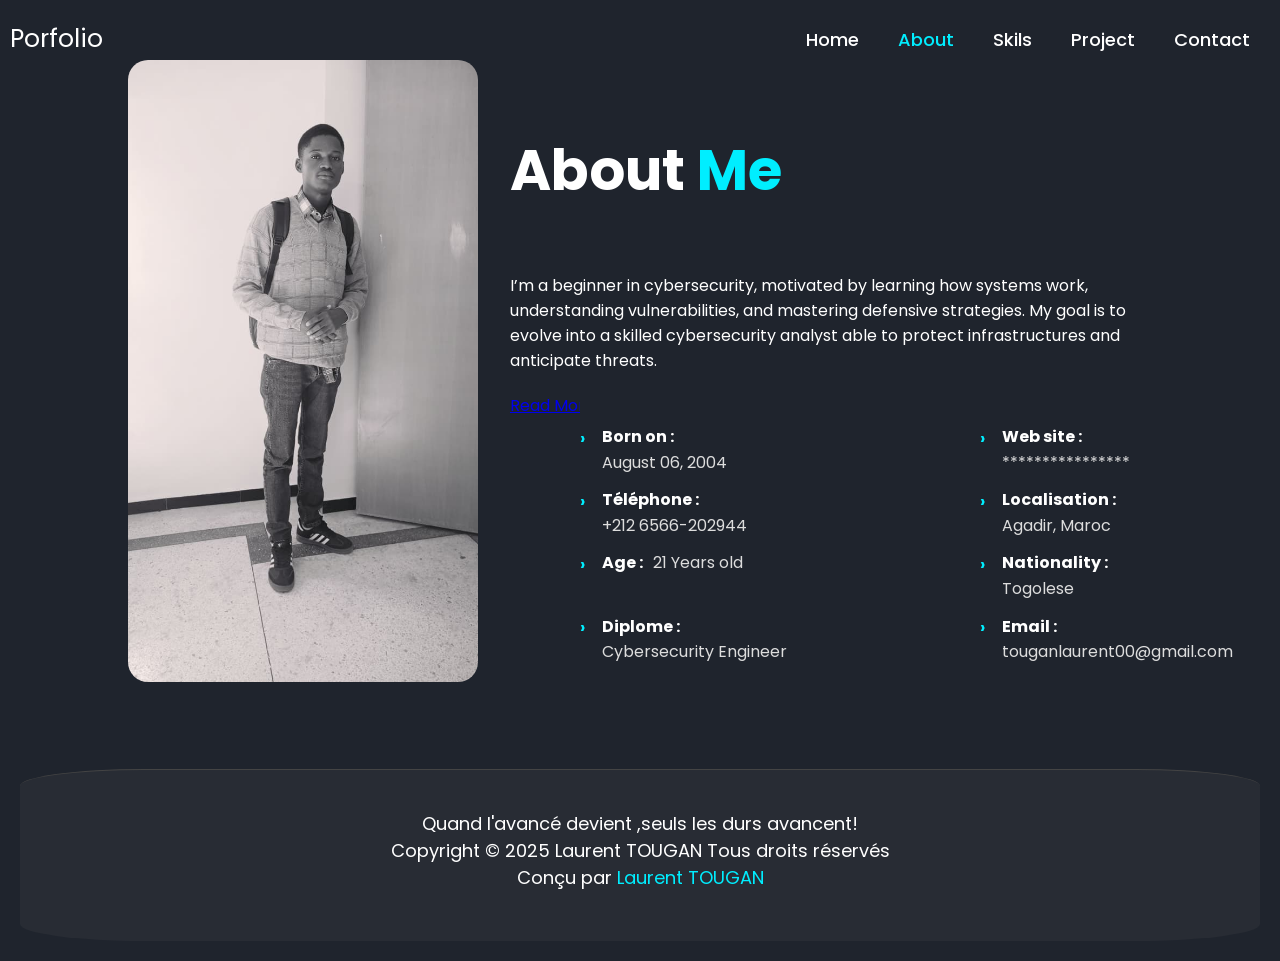
==== About.html @ 72fb2366 "Portofilo step1 developpment" ====
<!DOCTYPE html>
<html lang="en">
<head>
    <meta charset="UTF-8">
    <meta name="viewport" content="width=device-width, initial-scale=1.0">
    <link rel="stylesheet" href="assets/css/About.css">
    <title>About</title>
</head>
<body>
    <header class="header">
        <a href="index.html" class="logo">Porfolio</a>

        <nav class="navbar">
            <a href="index.html" style="--i:1;">Home</a>
            <a href="About.html" style="--i:2;"  class="active" >About</a>
            <a href="skill.html" style="--i:3;" >Skils</a>
            <a href="project.html" style="--i:4;" >Project</a>
            <a href="contact.html" style="--i:5;" >Contact</a>
        </nav>
    </header>

    <section class="about" id="about">
    <div class="about-img">
        <img src="assets/img/mine.jpg" alt="my picture at Ensa">
    </div>

    <div class="about-content">
        <h2 class="heading">About <span>Me</span></h2>
        <h3>Cybersecurity Enthusiast</h3>
        <p>
            I’m a beginner in cybersecurity, motivated by learning how systems work,
            understanding vulnerabilities, and mastering defensive strategies.
            My goal is to evolve into a skilled cybersecurity analyst able to
            protect infrastructures and anticipate threats.
        </p>
        <a href="#" class="btn">Read More</a>
    </div>

    <div class="info-div">
        <ul class="info-list">
        <li><strong>Born on :</strong> <span>August 06, 2004</span></li>
        <li><strong>Web site :</strong> <span>****************</span></li>
        <li><strong>Téléphone :</strong> <span>+212 6566-202944</span></li>
        <li><strong>Localisation :</strong> <span>Agadir, Maroc</span></li>

        <li><strong>Age :</strong> <span>21 Years old</span></li>
        <li><strong>Nationality :</strong> <span>Togolese</span></li>
        <li><strong>Diplome :</strong> <span>Cybersecurity Engineer</span></li>
        <li><strong>Email :</strong> <span>touganlaurent00@gmail.com</span></li>
        
        </ul>
    </div>
</section>

<footer>
    <div class="footer-container">
            <p>Quand l'avancé devient ,seuls les durs avancent!</p>
        <div class="copyright">
            <p>Copyright © 2025 Laurent TOUGAN Tous droits réservés</p>
            <p>Conçu par <a href="">Laurent TOUGAN </a> </p>
        </div>
    </div>
</footer>
</body>
</html>
---- assets/css/About.css ----
@import url('https://fonts.googleapis.com/css2?family=Poppins:ital,wght@0,100;0,200;0,300;0,400;0,500;0,600;0,700;0,800;0,900;1,100;1,200;1,300;1,400;1,500;1,600;1,700;1,800;1,900&display=swap');


* {
    margin:0;
    padding:0;
    box-sizing:border-box;
    font-family:'Poppins',sans-serif;
}

:root{
    --accent: #0ef;      
    --bg: #1f242d;          
    --text: #fff;
}

body{
    background: #1f242d;
    color:var(--text) ;
}

.header {
    position: fixed;
    top:0;
    left: 0;
    width: 100%;
    padding: 20px 10px;
    background: transparent;
    display: flex;
    justify-content: space-between;
    align-items: center;
    z-index: 100; 
}

.logo {
    font-size: 25px;
    color: white;
    text-decoration: none;
    cursor: default;
    opacity: 0;
    animation: slideRight 1s  ease forwards;
}

.navbar a{
    display: inline-block;
    font-size: 18px;
    color: white;
    text-decoration: none;
    font-weight: 500;
    margin-left :35px;
    transition: .3s;
    opacity: 1;
    animation: slideTop .5s  ease forwards;
    animation-delay: calc(.2s * var(--i));

}

.navbar{
    margin-right:20px ;
}

.navbar a:hover,
.navbar a.active{
    color:#0ef;
}

.about {
    display: flex;
    justify-content: center;
    align-items: center;
    gap: 2rem;
    padding: 60px 10%;
}

.about-img img {
    width: 350px;
    border-radius: 20px;
    opacity: 0;
    animation: slideRight 1s ease forwards;
}

.about-content h2 {
    font-size: 55px;
}

.about-content h2 span {
    color: #0ef;
}

.about-content h3 {
    font-size: 32px;
    margin-bottom: 15px;
}

.about-content p {
    font-size: 16px;
    margin-bottom: 20px;
}

/* footer*/
footer{
    display: flex;
    justify-content: center;
    margin: 20px;

    background-color: #282c34;
    color: #aaaaaa; 
    padding: 40px 20px;
    text-align: center;
    border-top: 1px solid #444;
    border-radius: 10%;
}

.footer-container{
    max-width: 1200px;
    font-size: 24px;
    margin-bottom: 10px;
    font-size: 18px;
    margin-bottom: 10px;
    color: #fff;
}

.footer-container a{
    color: #0ef;
    text-decoration: none;
}

/**/
.about-content h3{
    font-size: 32px;
    font-weight: 700;
    opacity: 0;
    animation: slideBottom 1s  ease forwards;
    animation-delay: 0.5s;
}

.about-content h3:nth-of-type(2){
    margin-bottom: 30px;
    animation: slideTop 1s  ease forwards;
    animation-delay: 0.s;
}

.about-content h2{
    font-size: 56px;
    font-weight: 700;
    margin: -3px 0;
    opacity: 0;
    animation: slideRight 1s  ease forwards;
    animation-delay: 1s;
}
/* .about-img img{
    max-width: 450px;
    margin-right: -20px;
    opacity: 0;
    animation: ZoomIn 1s  ease forwards;
    animation-delay: 2s;
} */

.about-content p{
    font-size: 16px;
    opacity: 0;
    animation: slideLeft 1s  ease forwards;
    animation-delay: 1s;
}

.info-div{
    font-size: 16px;
    opacity: 0;
    animation: slideRight 1s  ease forwards;
    animation-delay: 1s;
}

/*KEYFRAMES ANIMATIONS*/

@keyframes slideRight{
    0%{
        transform: translateX(-100px);
        opacity: 0;
    }

    100%{
        transform: translateX(0);
        opacity: 1;
    }
}


@keyframes slideLeft{
    0%{
        transform: translateX(100px);
        opacity: 0;
    }

    100%{
        transform: translateX(0);
        opacity: 1;
    }
}

@keyframes slideTop{
    0%{
        transform: translateY(100px);
        opacity: 0;
    }

    100%{
        transform: translateY(0);
        opacity: 1;
    }
}

@keyframes ZoomIn{
    0%{
        transform: scale(0);
        opacity: 0;
    }

    100%{
        transform: scale(1);
        opacity: 1;
    }
}

/* Gestion Les infos personnels*/
.about-content{
    position: relative;
    margin-bottom:200px  ;
    
}

.info-div{
    position: absolute;
    left: 580px;
    top: 400px;
}

.info-list{
    position: absolute;
    top: auto;
    left: 0px;
}
.info-div{
    padding: 24px 10%;
    background: var(--bg);
    color: var(--text);
    font-family: 'Poppins',sans-serif;;
}

.info-list{
    list-style: none;
    display: grid;
    grid-template-columns: repeat(2, minmax(200px, 1fr));
    gap: 12px 200px;
    margin: 0;
    padding: 0;
}

.info-list li{
    position: relative;
    padding-left: 22px;    
    line-height: 1.6;
}

.info-list li::before{
    content: "›"; 
    position: absolute;
    left: 0;
    top: 0.1em;
    color: var(--accent);
    font-weight: 700;
    transform: translateX(0);
}

/* label + valeur */
.info-list strong{
    font-weight: 700;
    margin-right: 6px;
    color: #fff;
}

.info-list span{
    color: #ddd;
    white-space: nowrap;          
}

@media (max-width: 754px) {

  .navbar {
    display: none;
  }

  .about {
    flex-direction: column;
    padding: 120px 5% 60px;
    text-align: center;
     gap: 1.2rem; 
  }

  .about-content {
    order: 1;
  }

  .about-img {
    order: 2;
    margin: 30px 0;
  }

  .info-div {
    order: 3;
  }

  .about-img img {
    width: 240px;
    margin: 0 auto;
    display: block;
    position: relative;
    top: 20px;
  }

  .about-content h2 {
    font-size: 32px;
  }

  .about-content h3 {
    font-size: 20px;
  }

  .about-content p {
    font-size: 14px;
    line-height: 1.6;
  }

  .info-div {
    position: static;
    margin: 30px auto 0;
    padding: 0;
    width: 100%;
    display: flex;
    justify-content: center;
  }

  .info-list {
    grid-template-columns: 1fr;
    gap: 12px;
    text-align: left;
    max-width: 320px;
  }

  footer {
    display: none;
  }
}

@media (max-width: 754px) {

  .about-content {
    margin-bottom: 0;
  }

  .about-content p {
    margin-bottom: 10px;
  }

  .about-img {
    margin-top: 10px; 
    margin-bottom: 20px;
  }

}
 /*==============================*/
@media (min-width: 755px) and (max-width: 1024px) {

  .about {
    padding: 120px 8% 60px;
    gap: 3rem;
  }

  .about-img img {
    width: 300px;
  }

  .about-content h2 {
    font-size: 42px;
  }

  .about-content h3 {
    font-size: 26px;
  }

  /* INFOS */
  .info-div {
    position: static;
    margin-top: 40px;
    padding: 0;
  }

  .info-list {
    grid-template-columns: 2fr;
    gap: 12px 60px;
  }
}
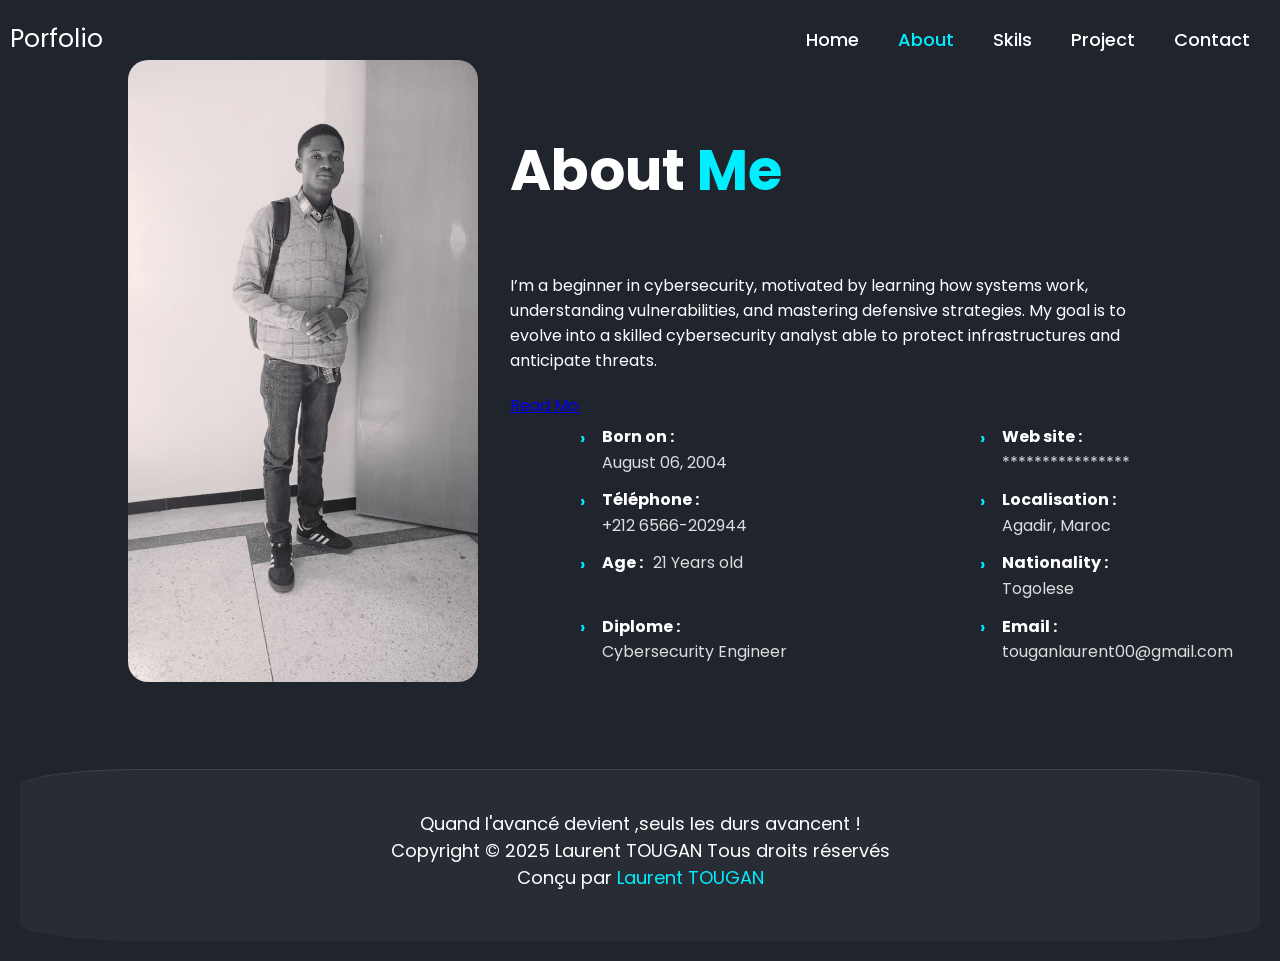
==== commit 936e6fa2: "After hing the potfolio" ====
--- a/About.html
+++ b/About.html
@@ -12,7 +12,7 @@
 
         <nav class="navbar">
             <a href="index.html" style="--i:1;">Home</a>
-            <a href="About.html" style="--i:2;"  class="active" >About</a>
+            <a href="about.html" style="--i:2;"  class="active" >About</a>
             <a href="skill.html" style="--i:3;" >Skils</a>
             <a href="project.html" style="--i:4;" >Project</a>
             <a href="contact.html" style="--i:5;" >Contact</a>
@@ -54,7 +54,7 @@
 
 <footer>
     <div class="footer-container">
-            <p>Quand l'avancé devient ,seuls les durs avancent!</p>
+            <p>Quand l'avancé devient ,seuls les durs avancent !</p>
         <div class="copyright">
             <p>Copyright © 2025 Laurent TOUGAN Tous droits réservés</p>
             <p>Conçu par <a href="">Laurent TOUGAN </a> </p>
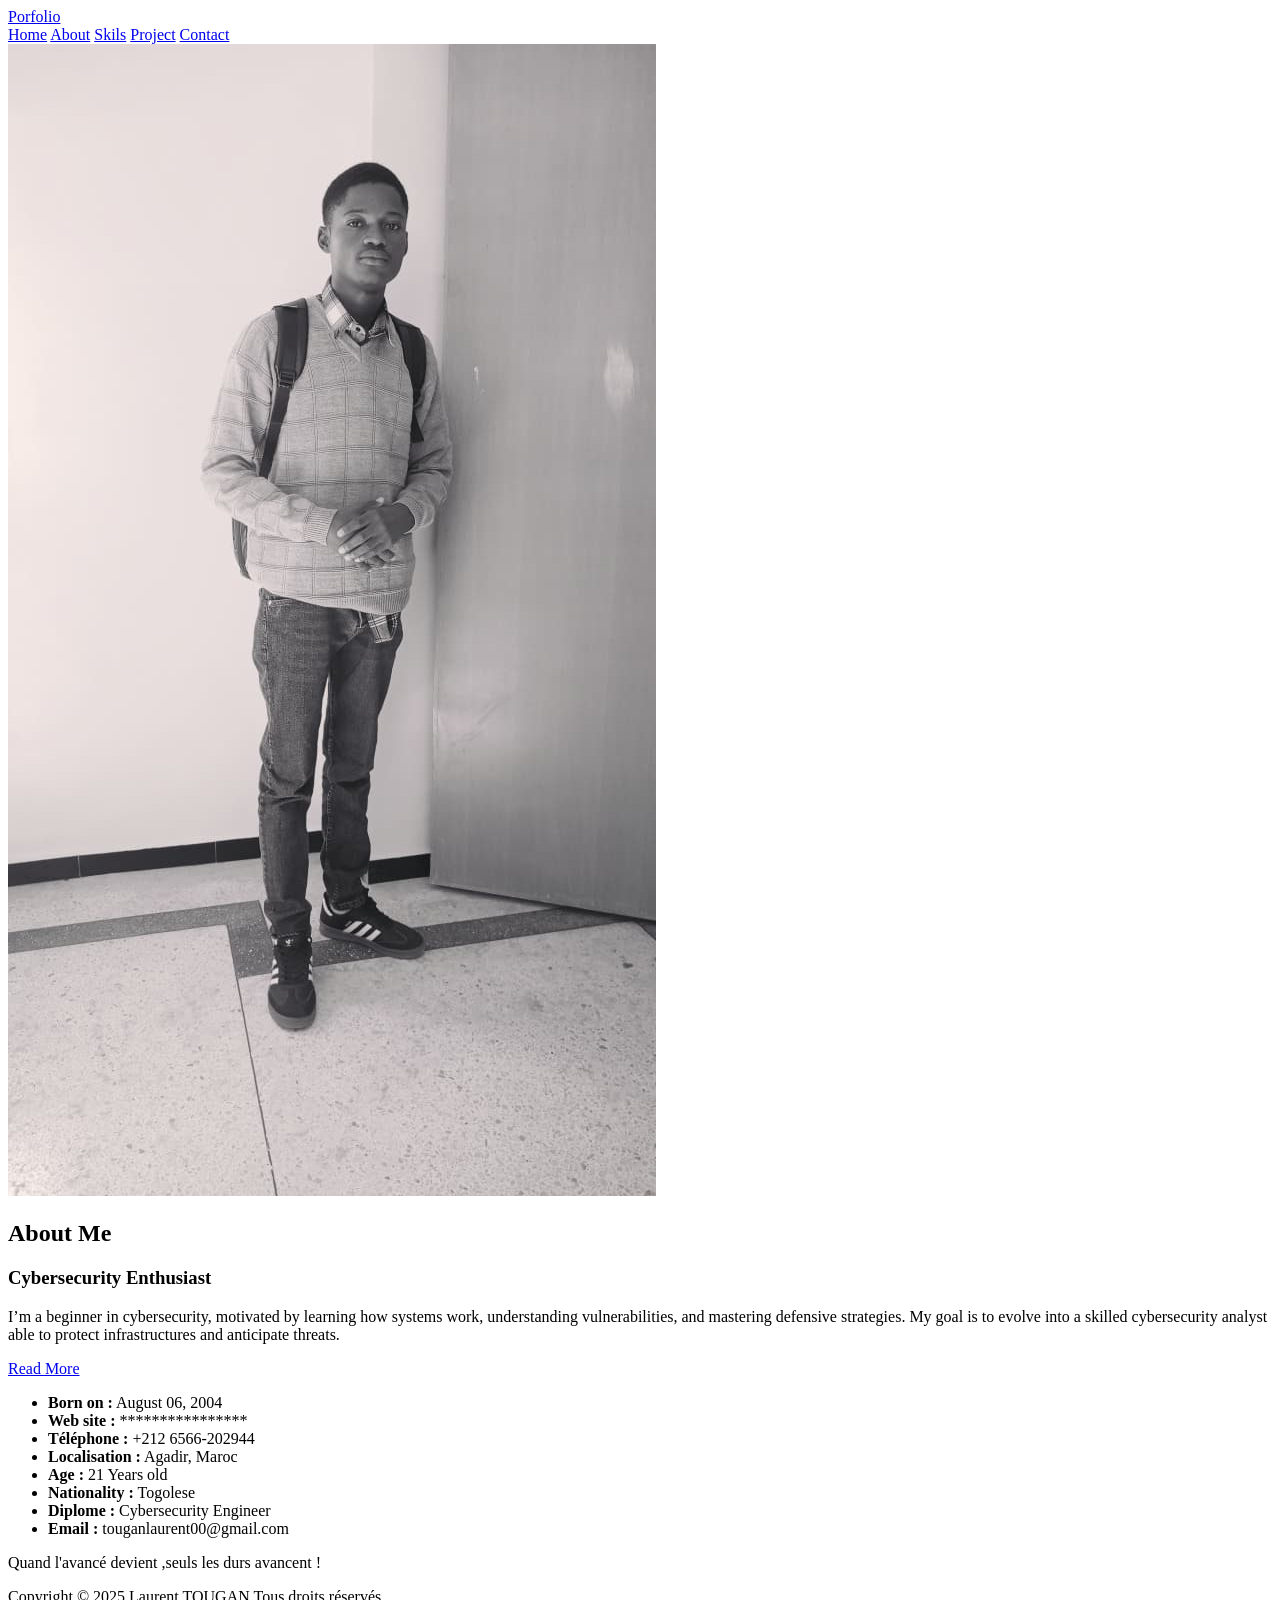
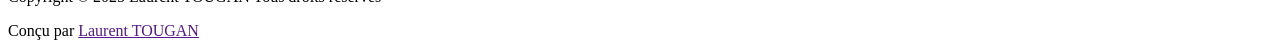
==== commit cdd5e4f3: "changment of important things" ====
--- a/About.html
+++ b/About.html
@@ -3,7 +3,7 @@
 <head>
     <meta charset="UTF-8">
     <meta name="viewport" content="width=device-width, initial-scale=1.0">
-    <link rel="stylesheet" href="assets/css/About.css">
+    <link rel="stylesheet" href="assets/css/about.css">
     <title>About</title>
 </head>
 <body>
